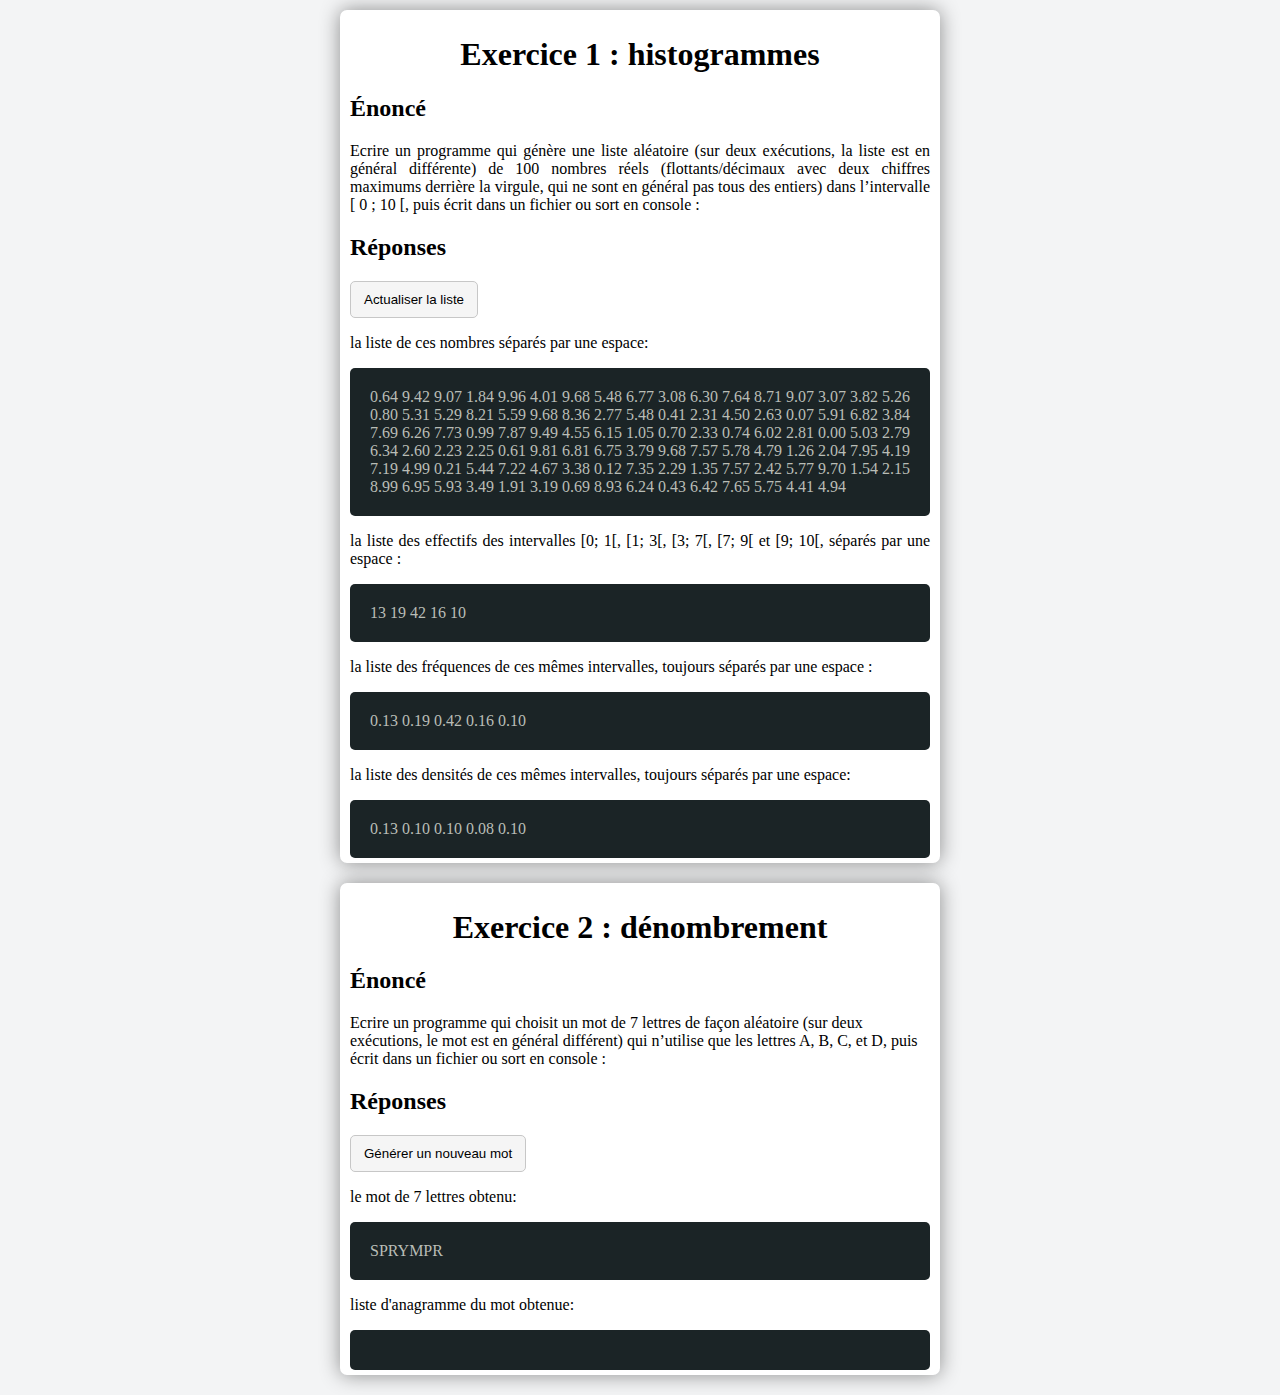
==== index.html @ 914f2a77 "version initial" ====
<!DOCTYPE html>
<html lang="fr">
<head>
    <meta charset="UTF-8">
    <title>Projet1_Barry_Ibrahima</title>
    <link rel="stylesheet" href="./style.css">
</head>
<body>
    <div class="wrapper">
       <section class="exo">
            <h1>Exercice 1 : histogrammes</h1>
            <!-- Consigne -->
            <h2>Énoncé</h2>
            <p>Ecrire un programme qui génère une liste aléatoire (sur deux exécutions, la liste est en général différente) de 100 nombres réels (flottants/décimaux avec deux chiffres maximums derrière la virgule, qui ne sont en général pas tous des entiers) dans l’intervalle [ 0 ; 10 [, puis écrit dans un fichier ou sort en console :</p>

            <!-- Réponses -->
            <h2>Réponses</h2>
            <button>Actualiser la liste</button>
            <p>la liste de ces nombres séparés par une espace: </p>
            <p id="listeAleatoire" class="reponse"></p>

            <p>la liste des effectifs des intervalles [0; 1[, [1; 3[, [3; 7[, [7; 9[ et [9; 10[,
        séparés par une espace : </p>
            <div id="listeEffectifs" class="reponse"></div>

           <p>la liste des fréquences de ces mêmes intervalles, toujours séparés par une espace :</p>
           <div id="listeFrequences" class="reponse"></div>

           <p>la liste des densités de ces mêmes intervalles, toujours séparés par une espace:</p>
           <div id="listeDensites" class="reponse"></div>
       </section>

        <section class="exo">
            <h1>Exercice 2 : dénombrement</h1>
            <!-- Consigne -->
            <h2>Énoncé</h2>
            Ecrire un programme qui choisit un mot de 7 lettres de façon aléatoire (sur deux exécutions, le mot est en général différent) qui n’utilise que les lettres A, B, C, et D, puis écrit dans un fichier ou sort en console :
            <!-- Réponses -->
            <h2>Réponses</h2>
            <button>Générer un nouveau mot</button>
            <p>le mot de 7 lettres obtenu:</p>
            <div id="mot" class="reponse"></div>

            <p>liste d'anagramme du mot obtenue:</p>
            <div id="listeAnagramme" class="reponse"></div>
        </section>
    </div>
    <script type="text/javascript" src="main.js"></script>
</body>
</html>
---- style.css ----
/* BASE */
body {
    background-color: rgba(243, 244, 245, 1);
}
h1 {
    //color: #fb1;
    text-align: center
}

p {
    text-align: justify;
}

button {
    background-color: rgb(245, 245, 245);
    padding: 10px 13px;
    border-radius: 5px;
    border: 1px solid rgb(199, 199, 199);
}

button:active, button:hover {
    background-color: rgb(220, 220, 220);
}

/* LAYOUT */
.wrapper {
    max-width: 600px;
    margin: 10px auto;
}

.exo {
    background-color: #fff;
    box-shadow: 0px 0px 20px 0px #0000006e;
    padding: 5px 10px;
    margin-bottom: 20px;
    border-radius: 7px;
}

.reponse {
    padding: 20px;
    border-radius: 5px;
    background-color: #1b2426;
    color: #b9bdb6;
}
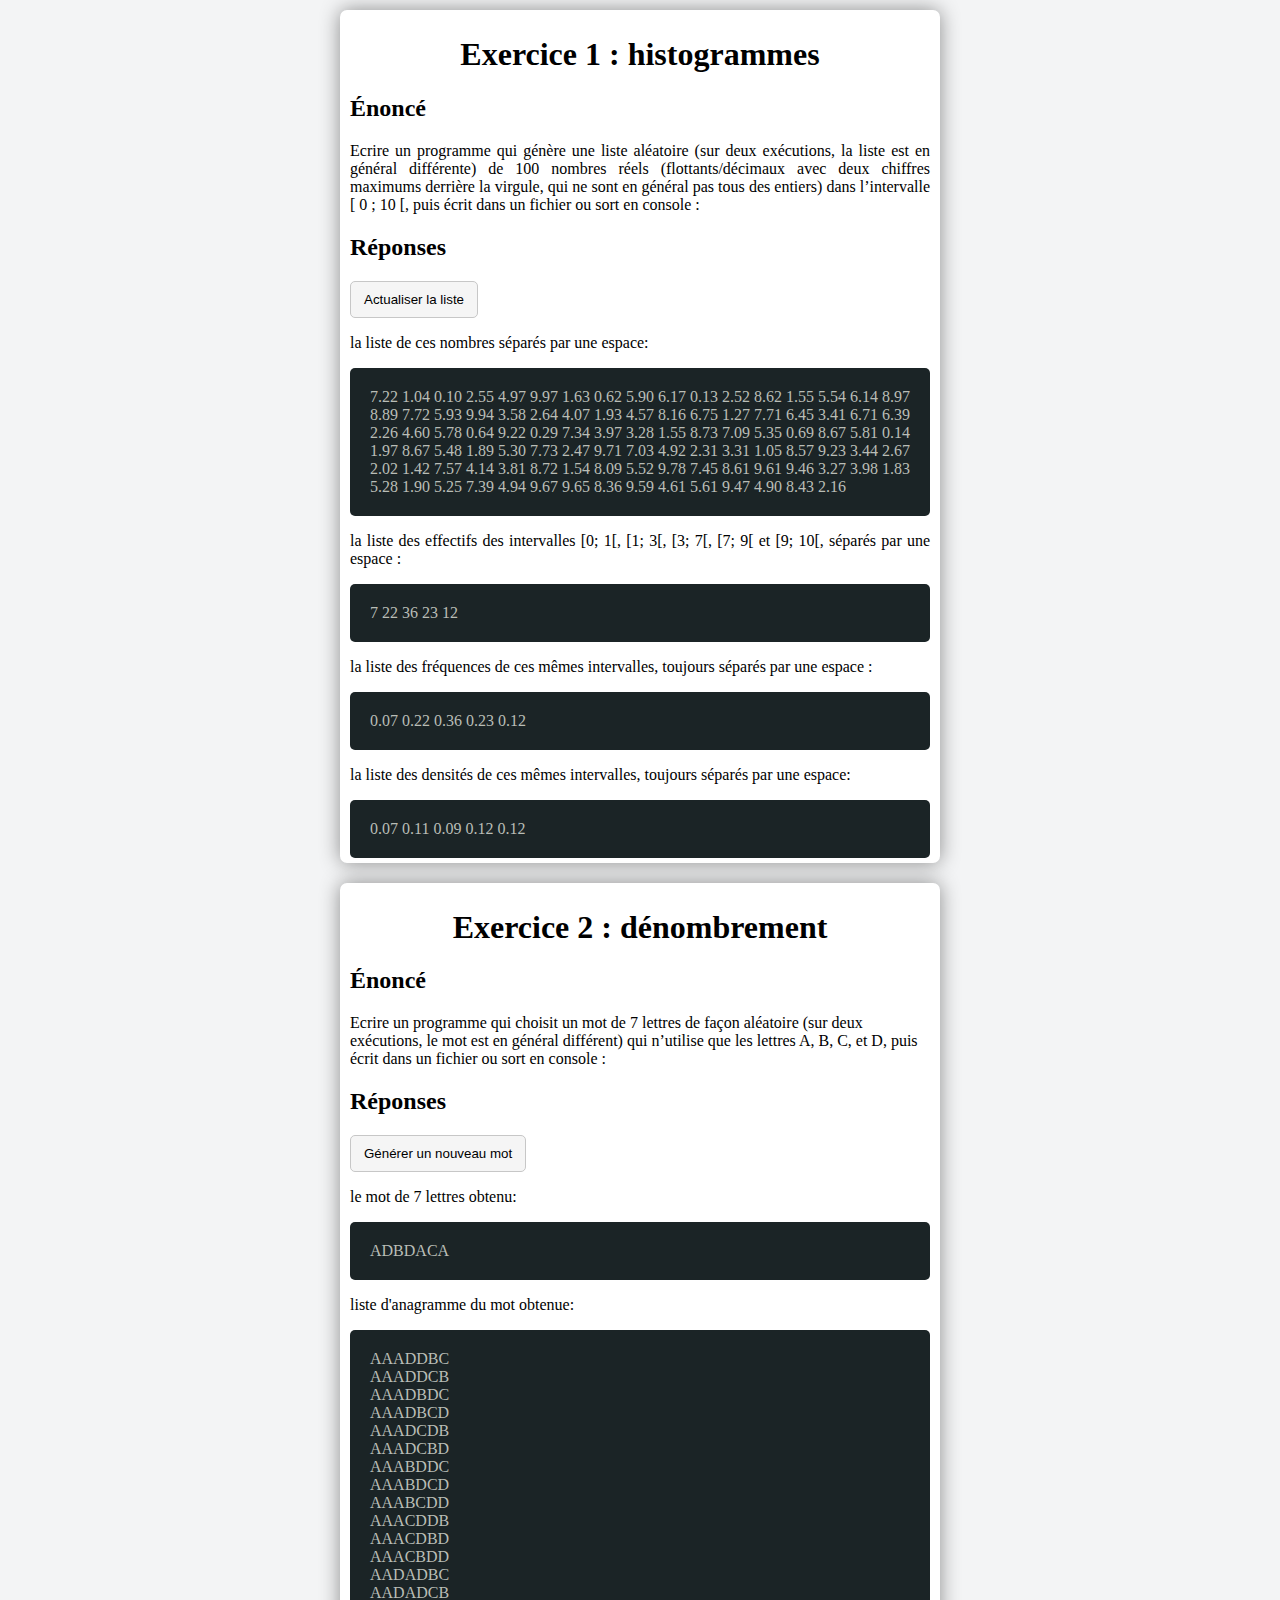
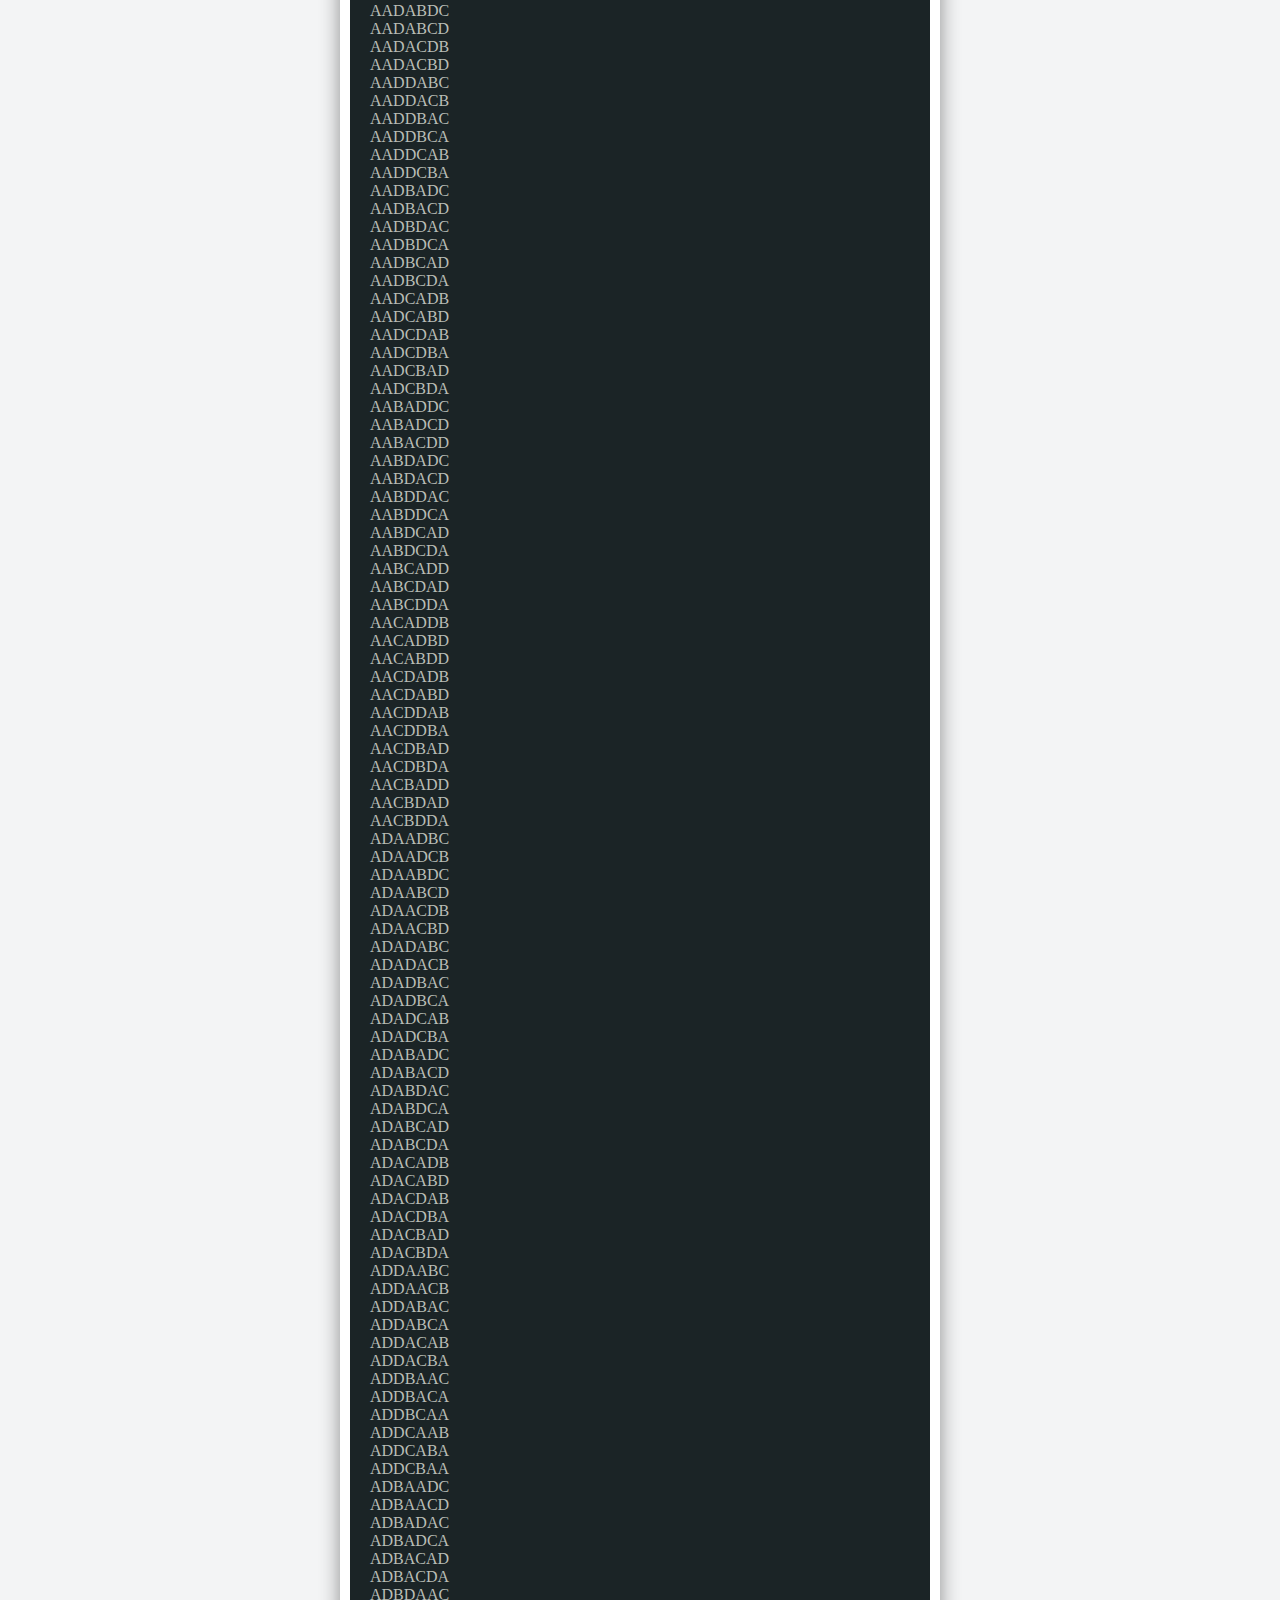
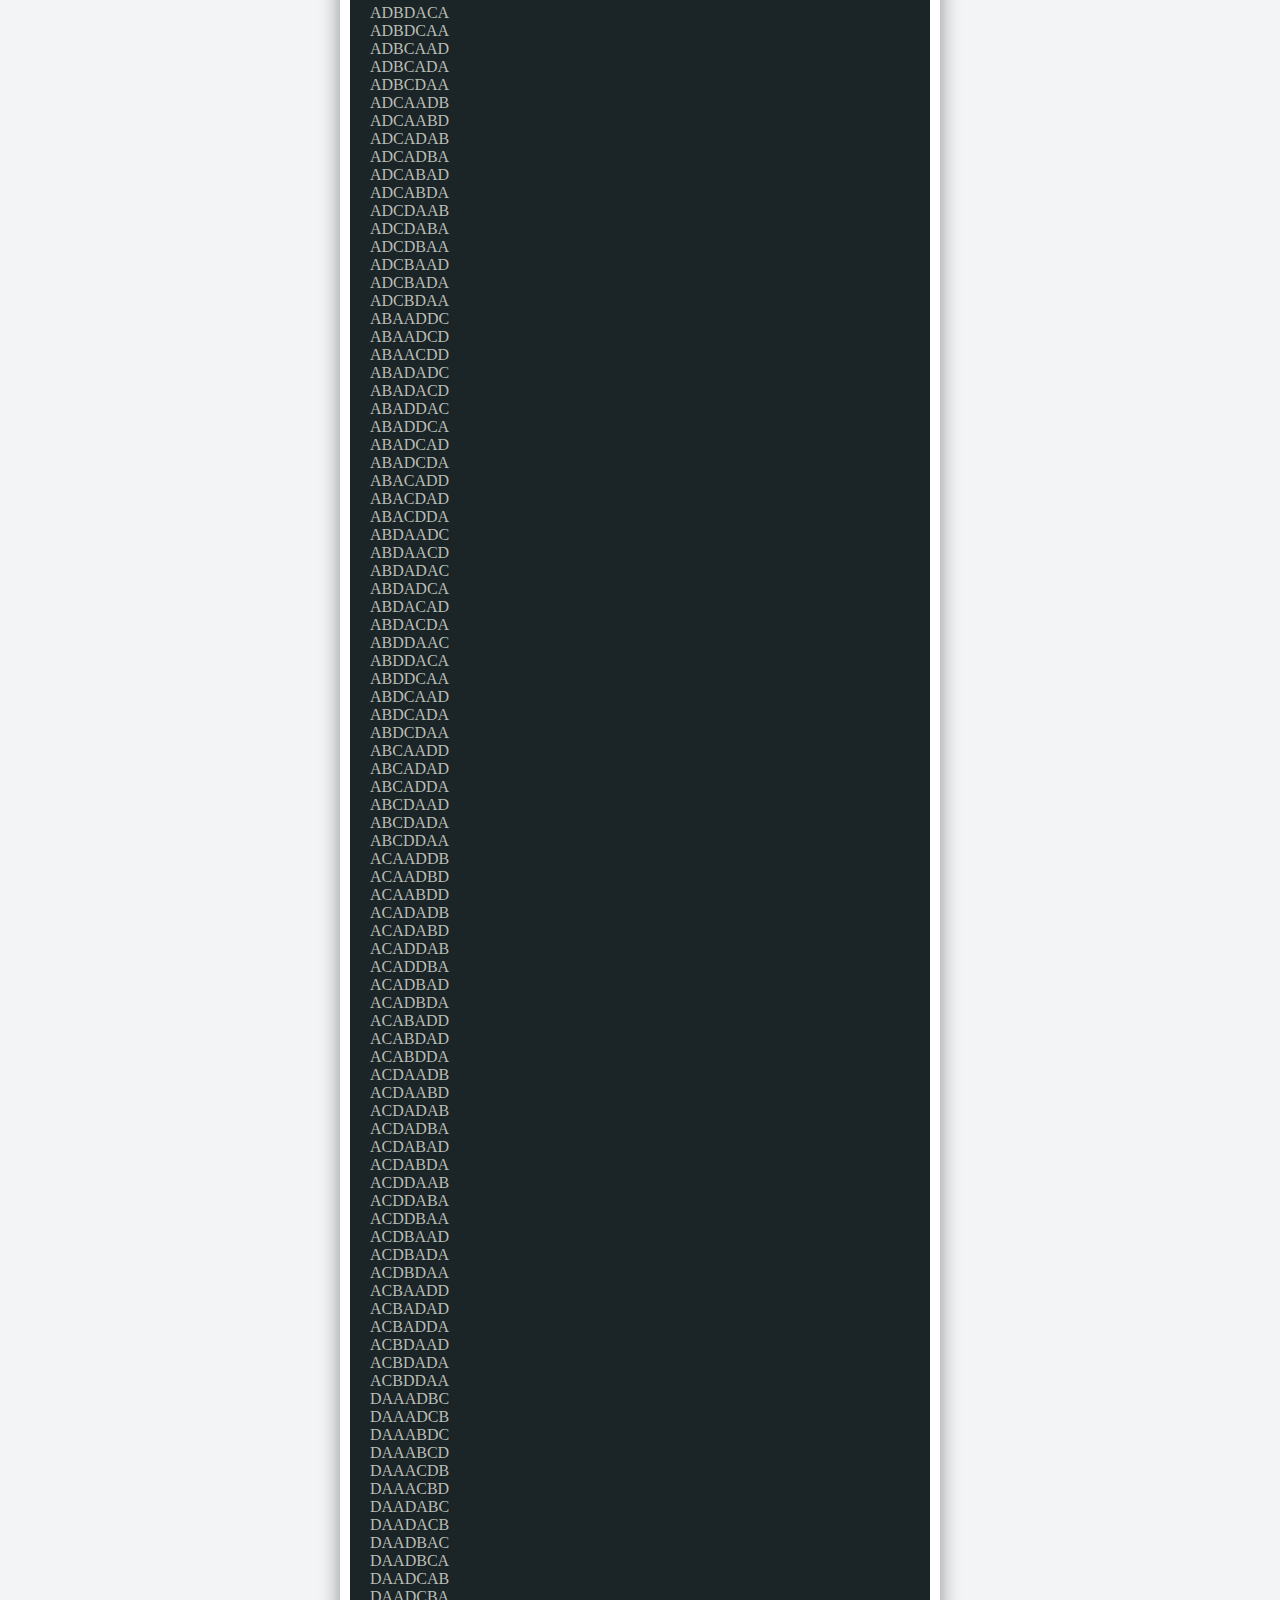
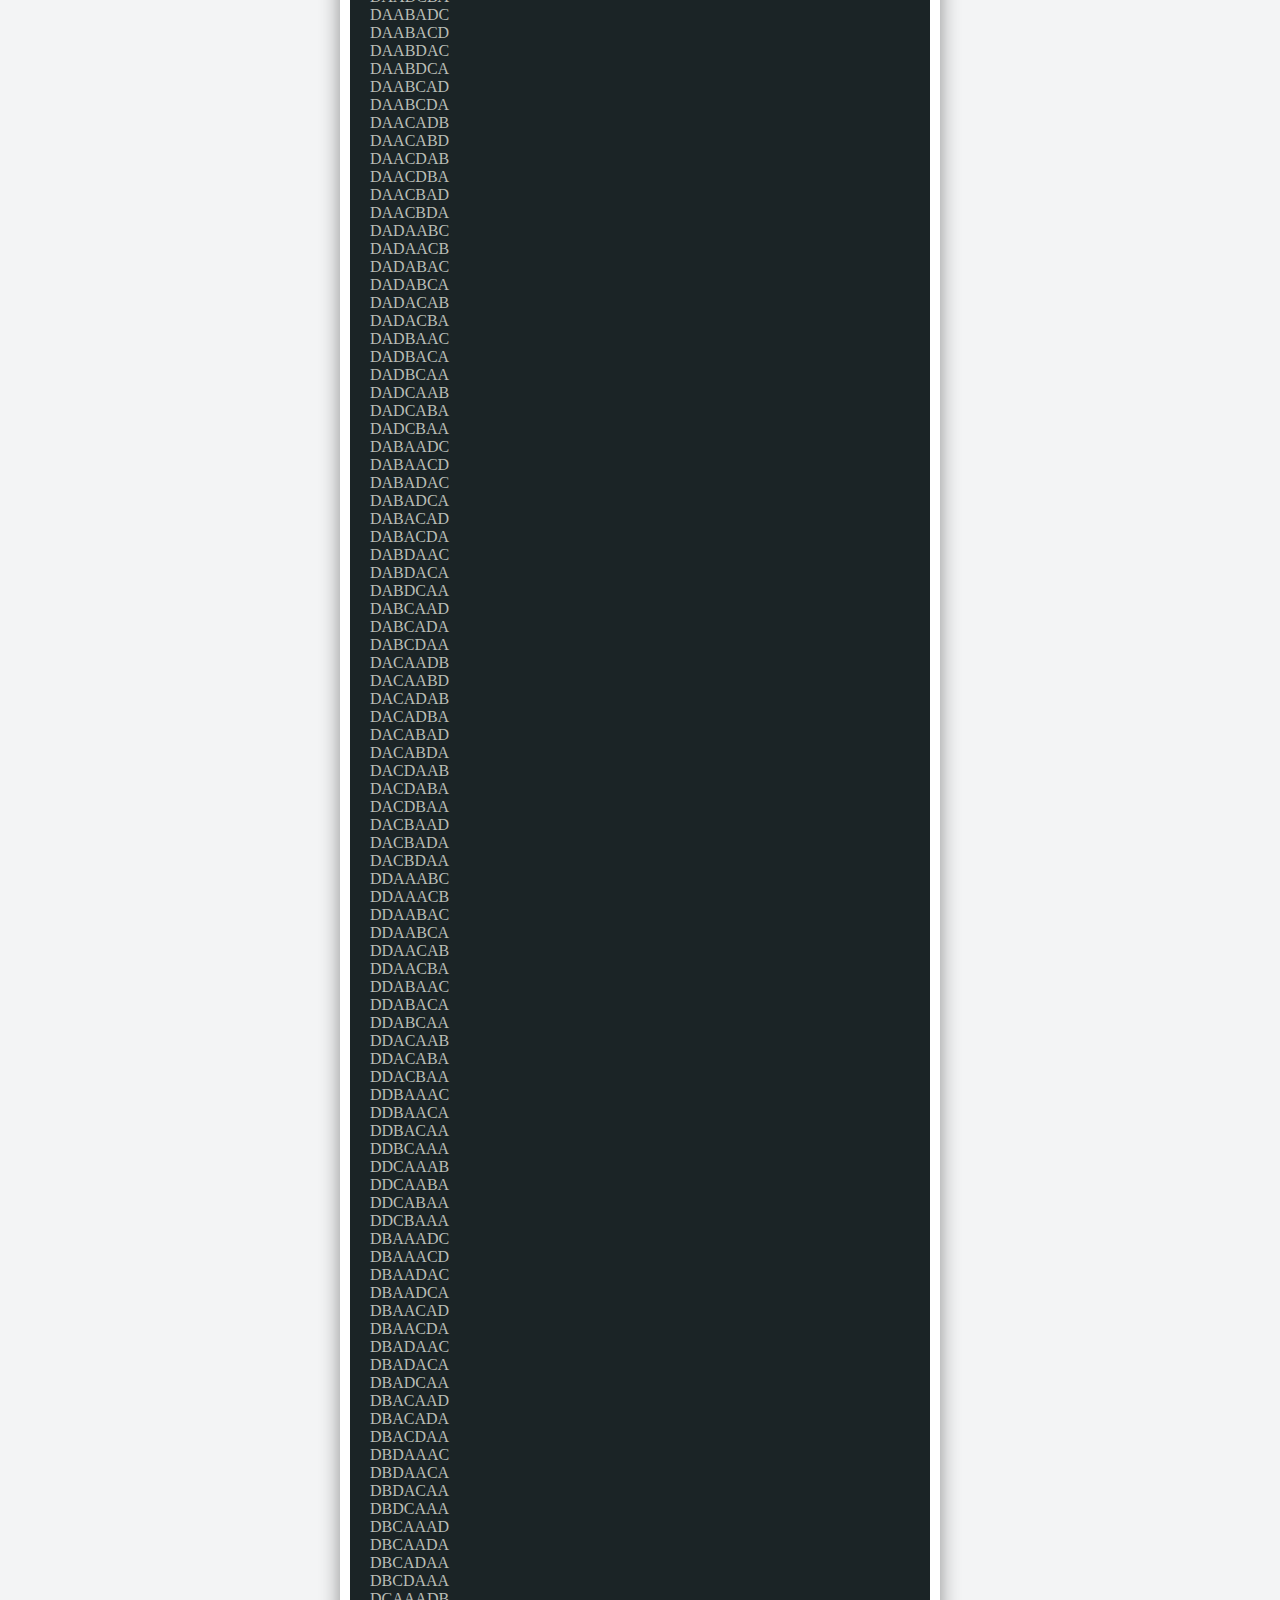
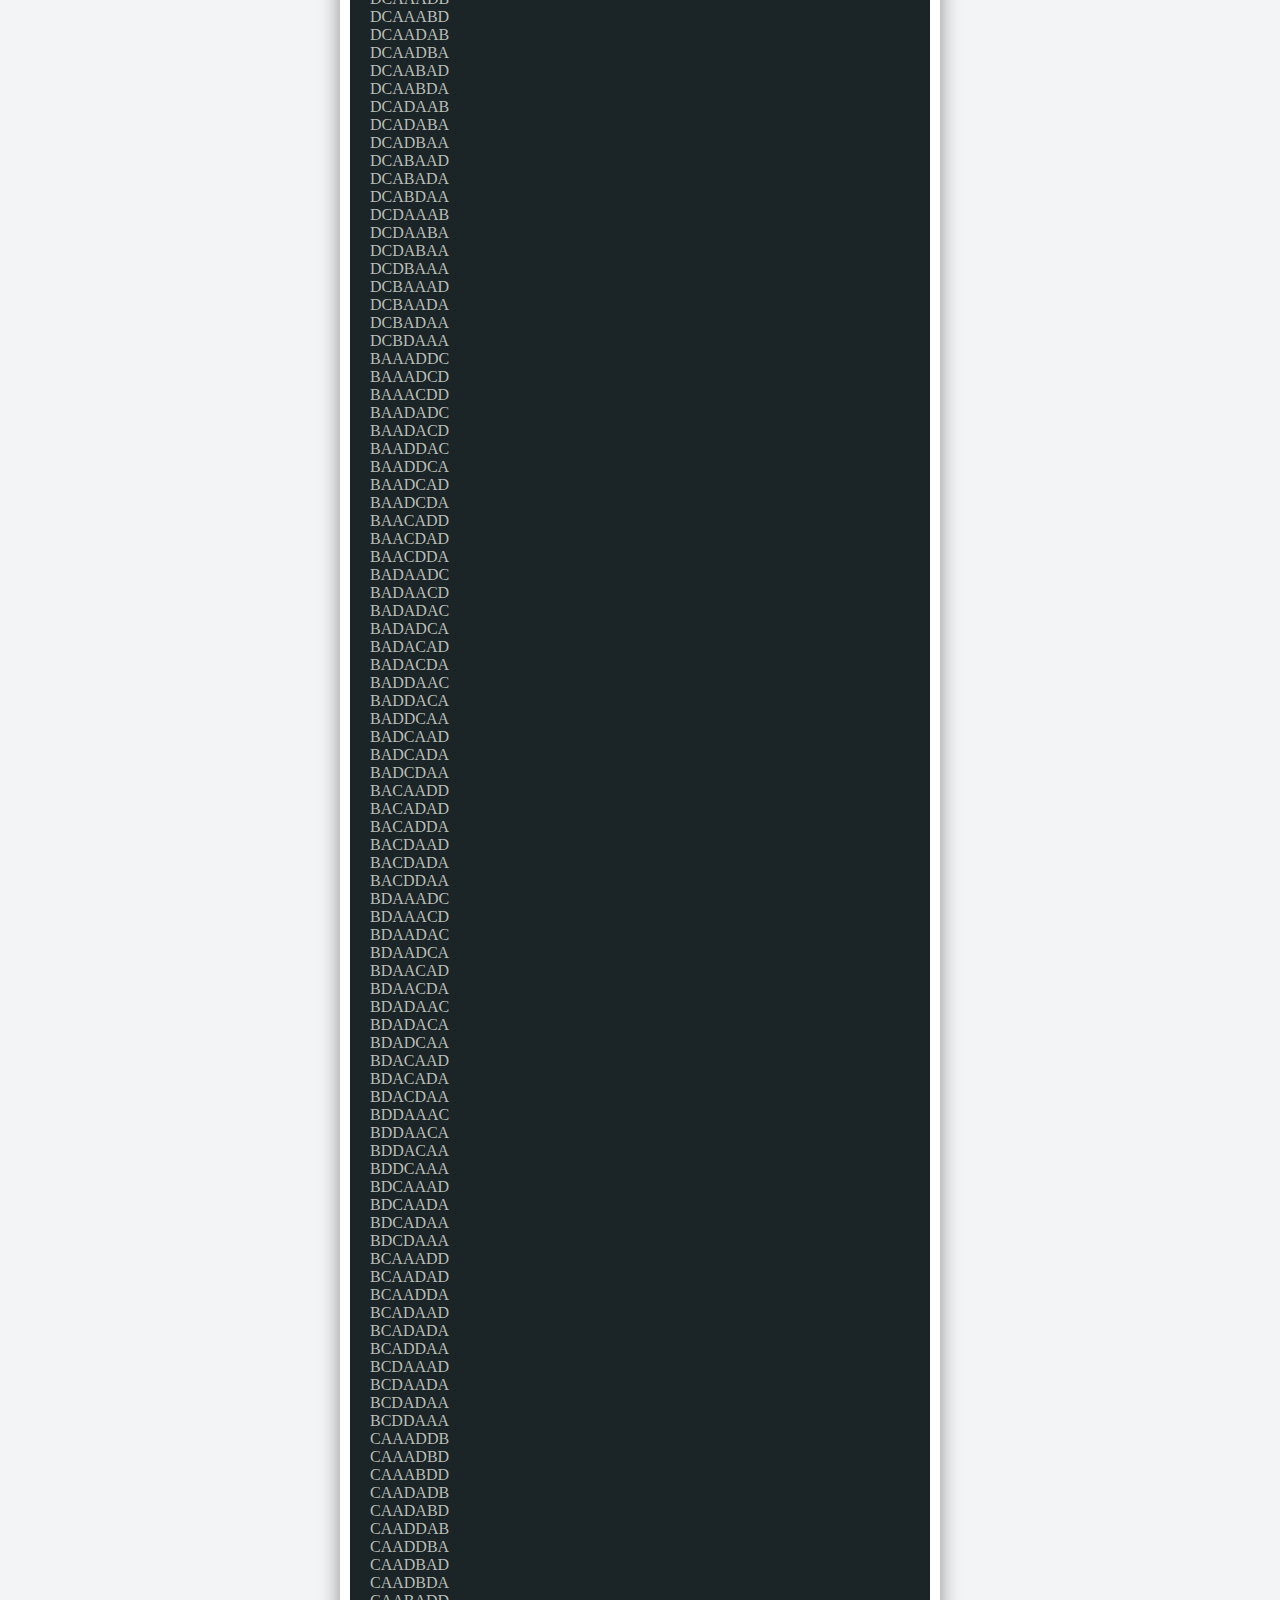
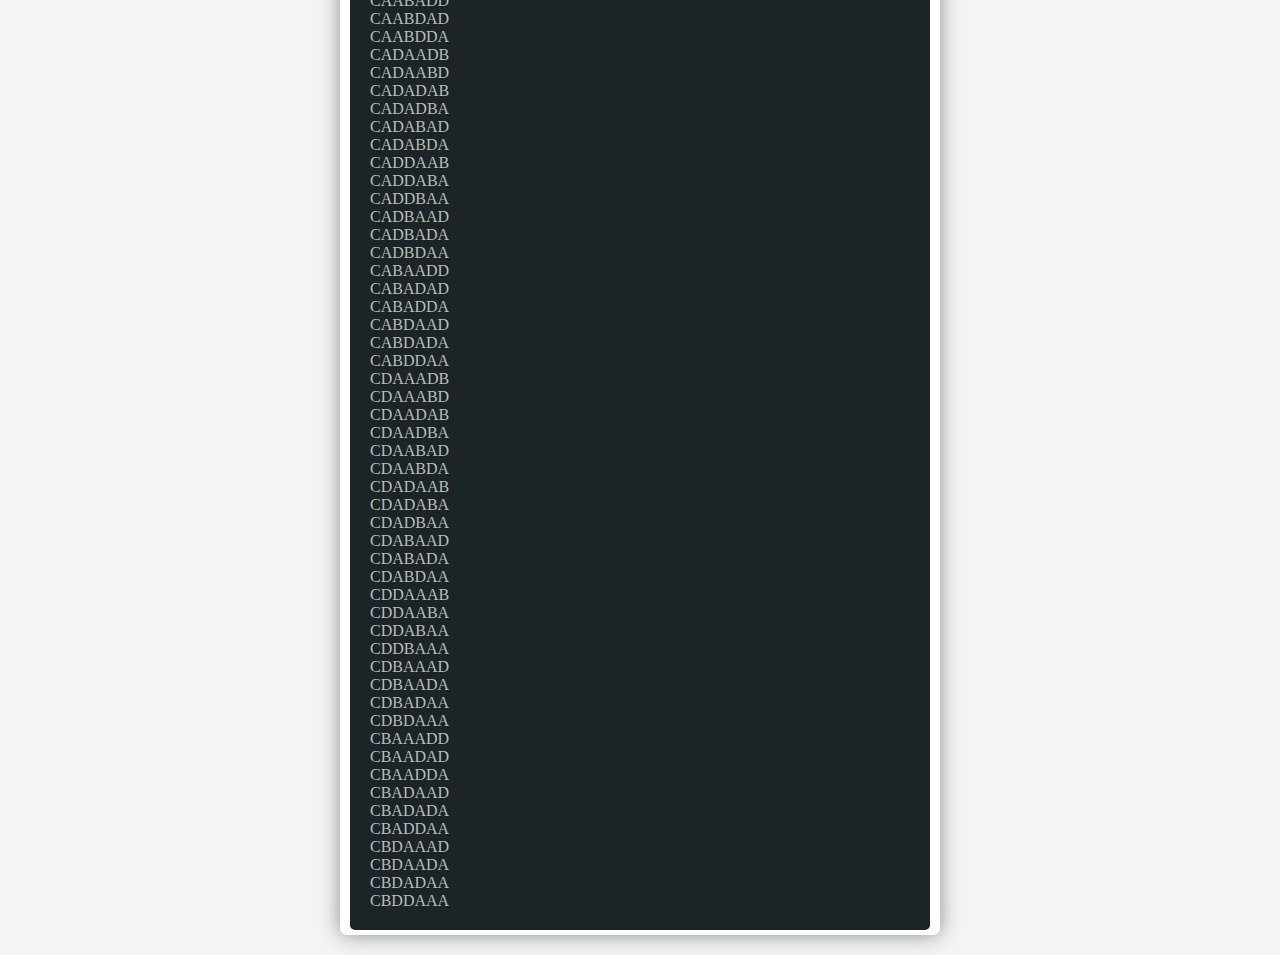
==== commit 07f6a3ff: "La dernière version du projet" ====
--- a/index.html
+++ b/index.html
@@ -2,7 +2,7 @@
 <html lang="fr">
 <head>
     <meta charset="UTF-8">
-    <title>Projet1_Barry_Ibrahima</title>
+    <title>Projet1_Barry_Ibrahima et TRAORE Doumbe</title>
     <link rel="stylesheet" href="./style.css">
 </head>
 <body>
@@ -45,6 +45,7 @@
             <div id="listeAnagramme" class="reponse"></div>
         </section>
     </div>
+    <script src="anagramme.js"></script>
     <script type="text/javascript" src="main.js"></script>
 </body>
 </html>